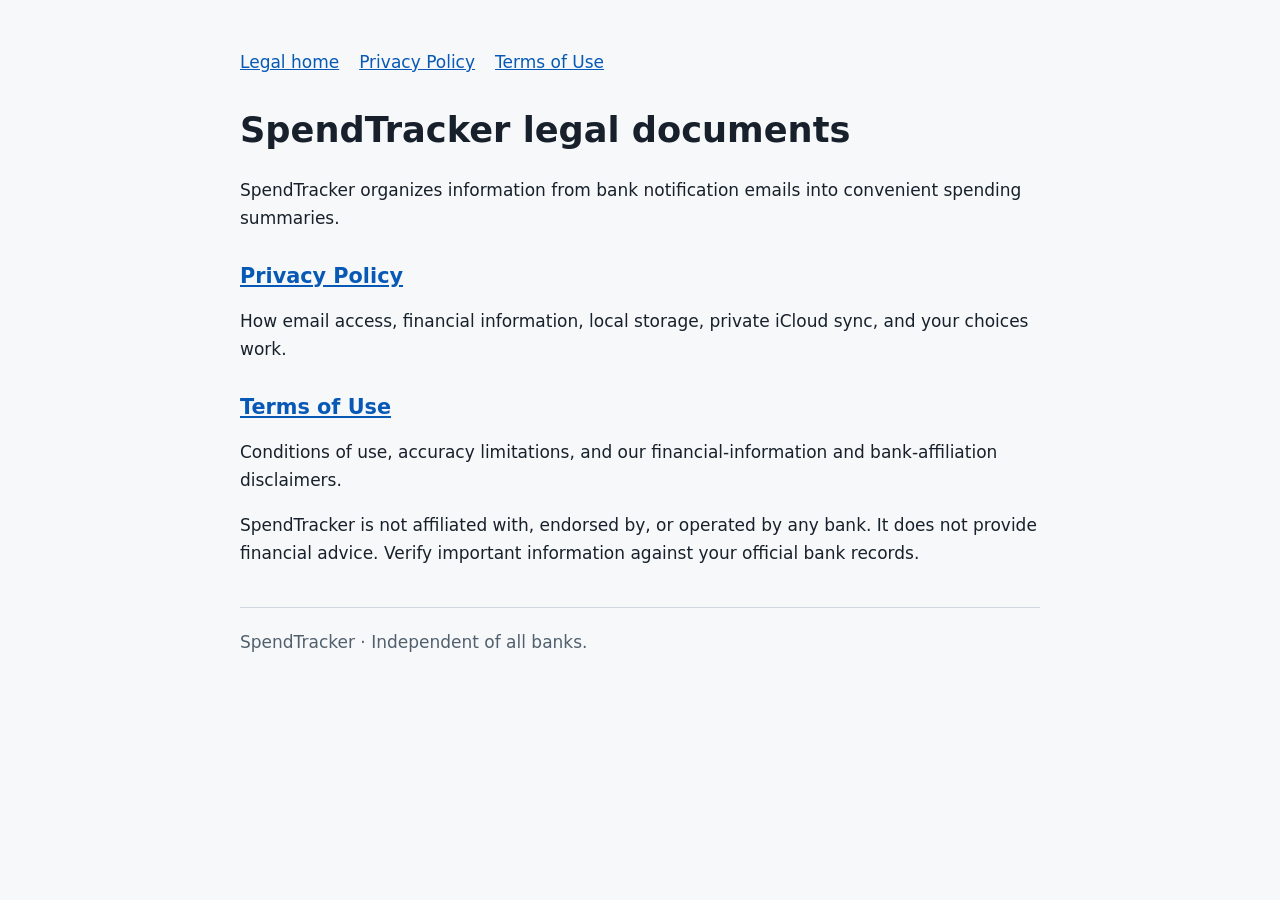
==== index.html @ bd552851 "Add SpendTracker legal landing page" ====
<!doctype html>
<html lang="en">
<head>
<meta charset="utf-8">
<meta name="viewport" content="width=device-width, initial-scale=1">
<title>Legal | SpendTracker</title>
<style>body{font:17px/1.65 system-ui,-apple-system,sans-serif;margin:0;background:#f6f8fa;color:#18212b}main{max-width:800px;margin:auto;padding:48px 24px}h1,h2{line-height:1.25}h1{font-size:2.2rem}h2{margin-top:2rem;font-size:1.3rem}a{color:#0759b5}nav{margin-bottom:32px}nav a{margin-right:20px}.meta,footer{color:#52606d}footer{border-top:1px solid #d0d7de;margin-top:40px;padding-top:20px}</style>
</head>
<body><main>
<nav aria-label="Legal navigation"><a href="index.html">Legal home</a><a href="privacy-policy.html">Privacy Policy</a><a href="terms-of-use.html">Terms of Use</a></nav>
<h1>SpendTracker legal documents</h1>
<p>SpendTracker organizes information from bank notification emails into convenient spending summaries.</p>
<h2><a href="privacy-policy.html">Privacy Policy</a></h2>
<p>How email access, financial information, local storage, private iCloud sync, and your choices work.</p>
<h2><a href="terms-of-use.html">Terms of Use</a></h2>
<p>Conditions of use, accuracy limitations, and our financial-information and bank-affiliation disclaimers.</p>
<p>SpendTracker is not affiliated with, endorsed by, or operated by any bank. It does not provide financial advice. Verify important information against your official bank records.</p>
<footer>SpendTracker · Independent of all banks.</footer>
</main></body>
</html>
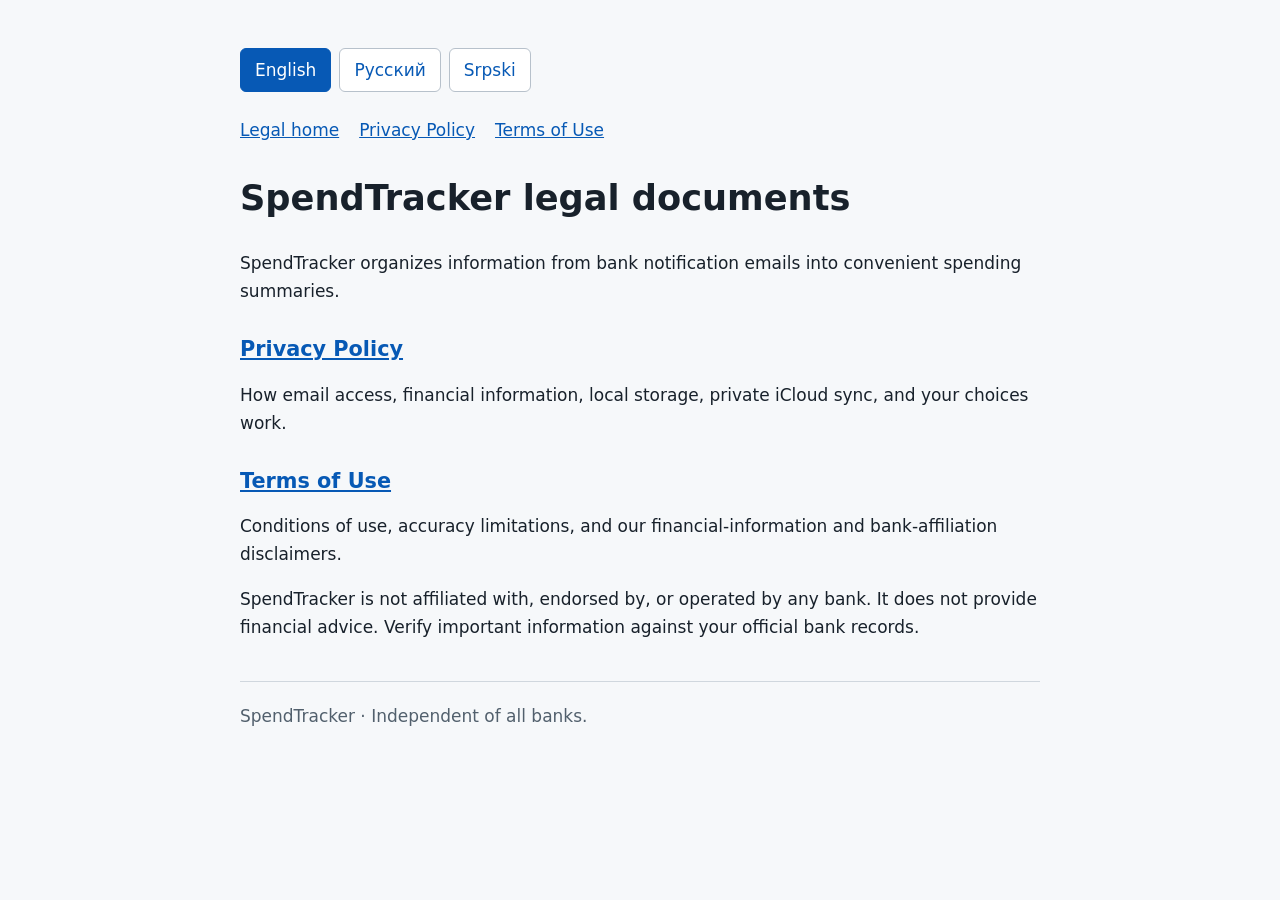
==== commit a8a78f38: "language change" ====
--- a/index.html
+++ b/index.html
@@ -4,17 +4,47 @@
 <meta charset="utf-8">
 <meta name="viewport" content="width=device-width, initial-scale=1">
 <title>Legal | SpendTracker</title>
-<style>body{font:17px/1.65 system-ui,-apple-system,sans-serif;margin:0;background:#f6f8fa;color:#18212b}main{max-width:800px;margin:auto;padding:48px 24px}h1,h2{line-height:1.25}h1{font-size:2.2rem}h2{margin-top:2rem;font-size:1.3rem}a{color:#0759b5}nav{margin-bottom:32px}nav a{margin-right:20px}.meta,footer{color:#52606d}footer{border-top:1px solid #d0d7de;margin-top:40px;padding-top:20px}</style>
+<link rel="stylesheet" href="site.css">
+<script src="site.js" defer></script>
 </head>
 <body><main>
-<nav aria-label="Legal navigation"><a href="index.html">Legal home</a><a href="privacy-policy.html">Privacy Policy</a><a href="terms-of-use.html">Terms of Use</a></nav>
+<div class="language-switcher" role="group" aria-label="Language / Язык / Jezik" hidden>
+<button type="button" data-select-language="en" lang="en" aria-pressed="true">English</button>
+<button type="button" data-select-language="ru" lang="ru" aria-pressed="false">Русский</button>
+<button type="button" data-select-language="sr-Latn" lang="sr-Latn" aria-pressed="false">Srpski</button>
+</div>
+<section data-language="en" lang="en" data-title="Legal | SpendTracker">
+<nav aria-label="Legal navigation"><a data-local-page href="index.html" aria-current="page">Legal home</a><a data-local-page href="privacy-policy.html">Privacy Policy</a><a data-local-page href="terms-of-use.html">Terms of Use</a></nav>
 <h1>SpendTracker legal documents</h1>
 <p>SpendTracker organizes information from bank notification emails into convenient spending summaries.</p>
-<h2><a href="privacy-policy.html">Privacy Policy</a></h2>
+<h2><a data-local-page href="privacy-policy.html">Privacy Policy</a></h2>
 <p>How email access, financial information, local storage, private iCloud sync, and your choices work.</p>
-<h2><a href="terms-of-use.html">Terms of Use</a></h2>
+<h2><a data-local-page href="terms-of-use.html">Terms of Use</a></h2>
 <p>Conditions of use, accuracy limitations, and our financial-information and bank-affiliation disclaimers.</p>
 <p>SpendTracker is not affiliated with, endorsed by, or operated by any bank. It does not provide financial advice. Verify important information against your official bank records.</p>
 <footer>SpendTracker · Independent of all banks.</footer>
+</section>
+<section data-language="ru" lang="ru" data-title="Юридическая информация | SpendTracker" hidden>
+<nav aria-label="Юридические документы"><a data-local-page href="index.html" aria-current="page">Юридическая информация</a><a data-local-page href="privacy-policy.html">Политика конфиденциальности</a><a data-local-page href="terms-of-use.html">Условия использования</a></nav>
+<h1>Юридические документы SpendTracker</h1>
+<p>SpendTracker превращает информацию из банковских уведомлений по электронной почте в удобные сводки расходов.</p>
+<h2><a data-local-page href="privacy-policy.html">Политика конфиденциальности</a></h2>
+<p>Как устроены доступ к почте, обработка финансовой информации, локальное хранение, синхронизация через частную базу iCloud и ваши возможности управления данными.</p>
+<h2><a data-local-page href="terms-of-use.html">Условия использования</a></h2>
+<p>Условия использования, ограничения точности и пояснения о финансовой информации и отсутствии связи с банками.</p>
+<p>SpendTracker не связан ни с одним банком, не одобрен банками и не управляется ими. Приложение не предоставляет финансовых рекомендаций. Сверяйте важную информацию с официальными банковскими документами.</p>
+<footer>SpendTracker · Независим от всех банков.</footer>
+</section>
+<section data-language="sr-Latn" lang="sr-Latn" data-title="Pravne informacije | SpendTracker" hidden>
+<nav aria-label="Pravna navigacija"><a data-local-page href="index.html" aria-current="page">Pravne informacije</a><a data-local-page href="privacy-policy.html">Politika privatnosti</a><a data-local-page href="terms-of-use.html">Uslovi korišćenja</a></nav>
+<h1>Pravni dokumenti za SpendTracker</h1>
+<p>SpendTracker pretvara informacije iz bankarskih obaveštenja primljenih imejlom u pregledne sažetke potrošnje.</p>
+<h2><a data-local-page href="privacy-policy.html">Politika privatnosti</a></h2>
+<p>Kako funkcionišu pristup imejlu, finansijski podaci, lokalno čuvanje, sinhronizacija putem privatne iCloud baze i vaše mogućnosti izbora.</p>
+<h2><a data-local-page href="terms-of-use.html">Uslovi korišćenja</a></h2>
+<p>Uslovi korišćenja, ograničenja tačnosti i objašnjenja o finansijskim informacijama i nepovezanosti sa bankama.</p>
+<p>SpendTracker nije povezan ni sa jednom bankom, banke ga ne podržavaju niti njime upravljaju. Ne pruža finansijske savete. Važne informacije proverite u zvaničnoj evidenciji svoje banke.</p>
+<footer>SpendTracker · Nezavisan od svih banaka.</footer>
+</section>
 </main></body>
 </html>
--- a/site.css
+++ b/site.css
@@ -0,0 +1,12 @@
+body{font:17px/1.65 system-ui,-apple-system,sans-serif;margin:0;background:#f6f8fa;color:#18212b}
+main{max-width:800px;margin:auto;padding:48px 24px}
+h1,h2{line-height:1.25}h1{font-size:2.2rem}h2{margin-top:2rem;font-size:1.3rem}
+a{color:#0759b5;overflow-wrap:anywhere}
+nav{margin-bottom:32px;display:flex;flex-wrap:wrap;gap:12px 20px}
+.meta,footer{color:#52606d}footer{border-top:1px solid #d0d7de;margin-top:40px;padding-top:20px}
+[hidden]{display:none!important}
+.language-switcher{display:flex;flex-wrap:wrap;gap:8px;margin-bottom:24px}
+.language-switcher button{font:inherit;min-height:44px;padding:6px 14px;border:1px solid #b7c1cb;border-radius:6px;background:#fff;color:#0759b5;cursor:pointer}
+.language-switcher button[aria-pressed=true]{background:#0759b5;border-color:#0759b5;color:#fff}
+:focus-visible{outline:3px solid #0759b5;outline-offset:3px}
+@media(max-width:480px){main{padding:24px 18px}h1{font-size:1.8rem}}
